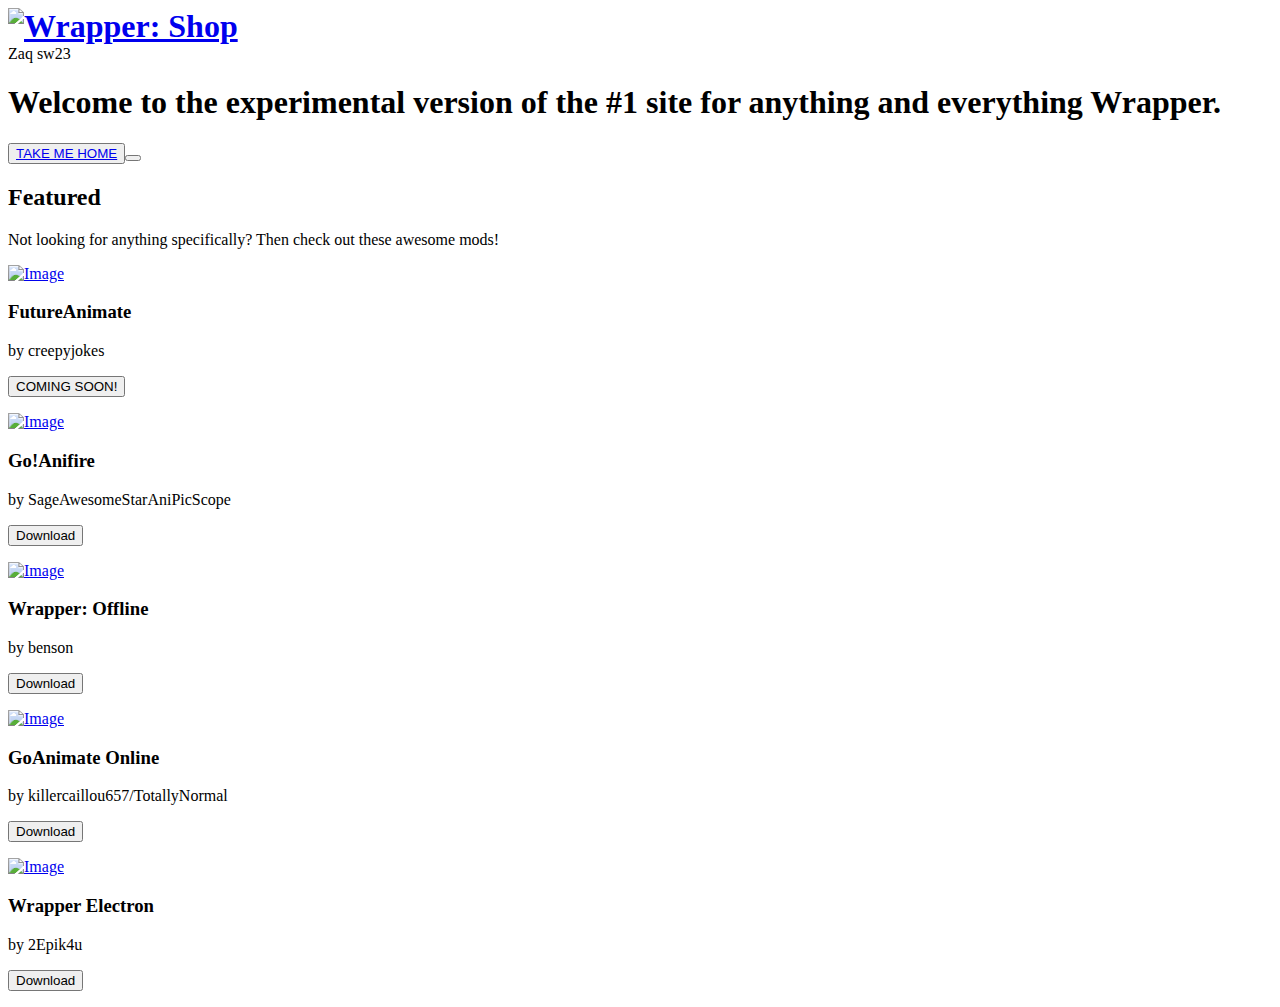
==== getcomedyworld.html @ 17486857 "Update getcomedyworld.html" ====
<!DOCTYPE html>
<html>
<head>
	<meta charset="UTF-8">
	<link rel="icon" href="favicon.ico" type="image/png">
	<title>Wrapper Shop Experimental</title>
	<meta name="description" content="Anything and everything Wrapper.">
	<link rel="stylesheet" type="text/css" href="pages/css/modern-normalize.css">
	<link rel="stylesheet" type="text/css" href="pages/css/global.css">
	<link rel="stylesheet" href="pages/css/fontawesome.css">
</head>
<body>

<header>
	<a href="https://wrappershop.ga"><h1 style="margin:0"><img id="logo" src="pages/img/logo.png" alt="Wrapper: Shop"/></h1></a>
	Zaq	sw23
</header>

<section class="banner">
    <h1 id=welcome-to-the-number1-site-for-anything-and-everything-wrapper>Welcome to the <strong>experimental</strong> version of the #1 site for anything and everything Wrapper.</h1>
    <button class="link-text"><a href="https://www.wrappershop.ga">TAKE ME HOME<button></a>

</section>

<main>

<h2 id="official-mods">Featured</h2>
<p>Not looking for anything specifically? Then check out these awesome mods!</p>

<div class="mod">
  <a href="https://cdn.discordapp.com/attachments/760700415741526056/762755337912451083/adam_labcoat.zip"><img src="https://cdn.discordapp.com/attachments/770369809229414443/771449169025040384/unknown.png" alt="Image" class="thumbnail"></a>
  <h3>FutureAnimate</h3>
  <p class="credit">by creepyjokes</p>
  <p><button><i class="fa fa-download"></i>COMING SOON!</button></p>
</div>
<div class="mod">
  <a href="https://cdn.discordapp.com/attachments/760700415741526056/768605936998416414/Awful_Caillou_Shirt_by_creepyjokes2000.zip"><img src="https://cdn.discordapp.com/attachments/770369809229414443/770374389333753906/unknown.png" alt="Image" class="thumbnail"></a>
  <h3>Go!Anifire</h3>
  <p class="credit">by SageAwesomeStarAniPicScope</p>
  <p><button><i class="fa fa-download"></i>Download</button></p>
</div>
<div class="mod">
  <a href="https://cdn.discordapp.com/attachments/760700415741526056/769273799840497704/Among_Us_Mask.zip"><img src="https://media.discordapp.net/attachments/760700415741526056/769273701207375922/AmongUs.png?width=387&height=218" alt="Image" class="thumbnail"></a>
  <h3>Wrapper: Offline</h3>
  <p class="credit">by benson</p>
  <p><button><i class="fa fa-download"></i>Download</button></p>
</div>
<div class="mod">
  <a href="https://www.vyond.ga"><img src="https://cdn.discordapp.com/attachments/770369809229414443/770374028065767512/unknown.png" alt="Image" class="thumbnail"></a>
  <h3>GoAnimate Online</h3>
  <p class="price">by killercaillou657/TotallyNormal</p>
  <p><button><i class="fa fa-download"></i>Download</button></p>
</div>
<div class="mod">
  <a href="https://github.com/2Epik4u/WrapperElectron/releases/download/1.0/wrapperelectron-win32-x64.rar"><img src="https://cdn.discordapp.com/attachments/760700415741526056/783819174690291752/unknown.png" alt="Image" class="thumbnail"></a>
  <h3>Wrapper Electron</h3>
  <p class="price">by 2Epik4u</p>
  <p><button><i class="fa fa-download"></i>Download</button></p>
</div>

</main>

</body></html>
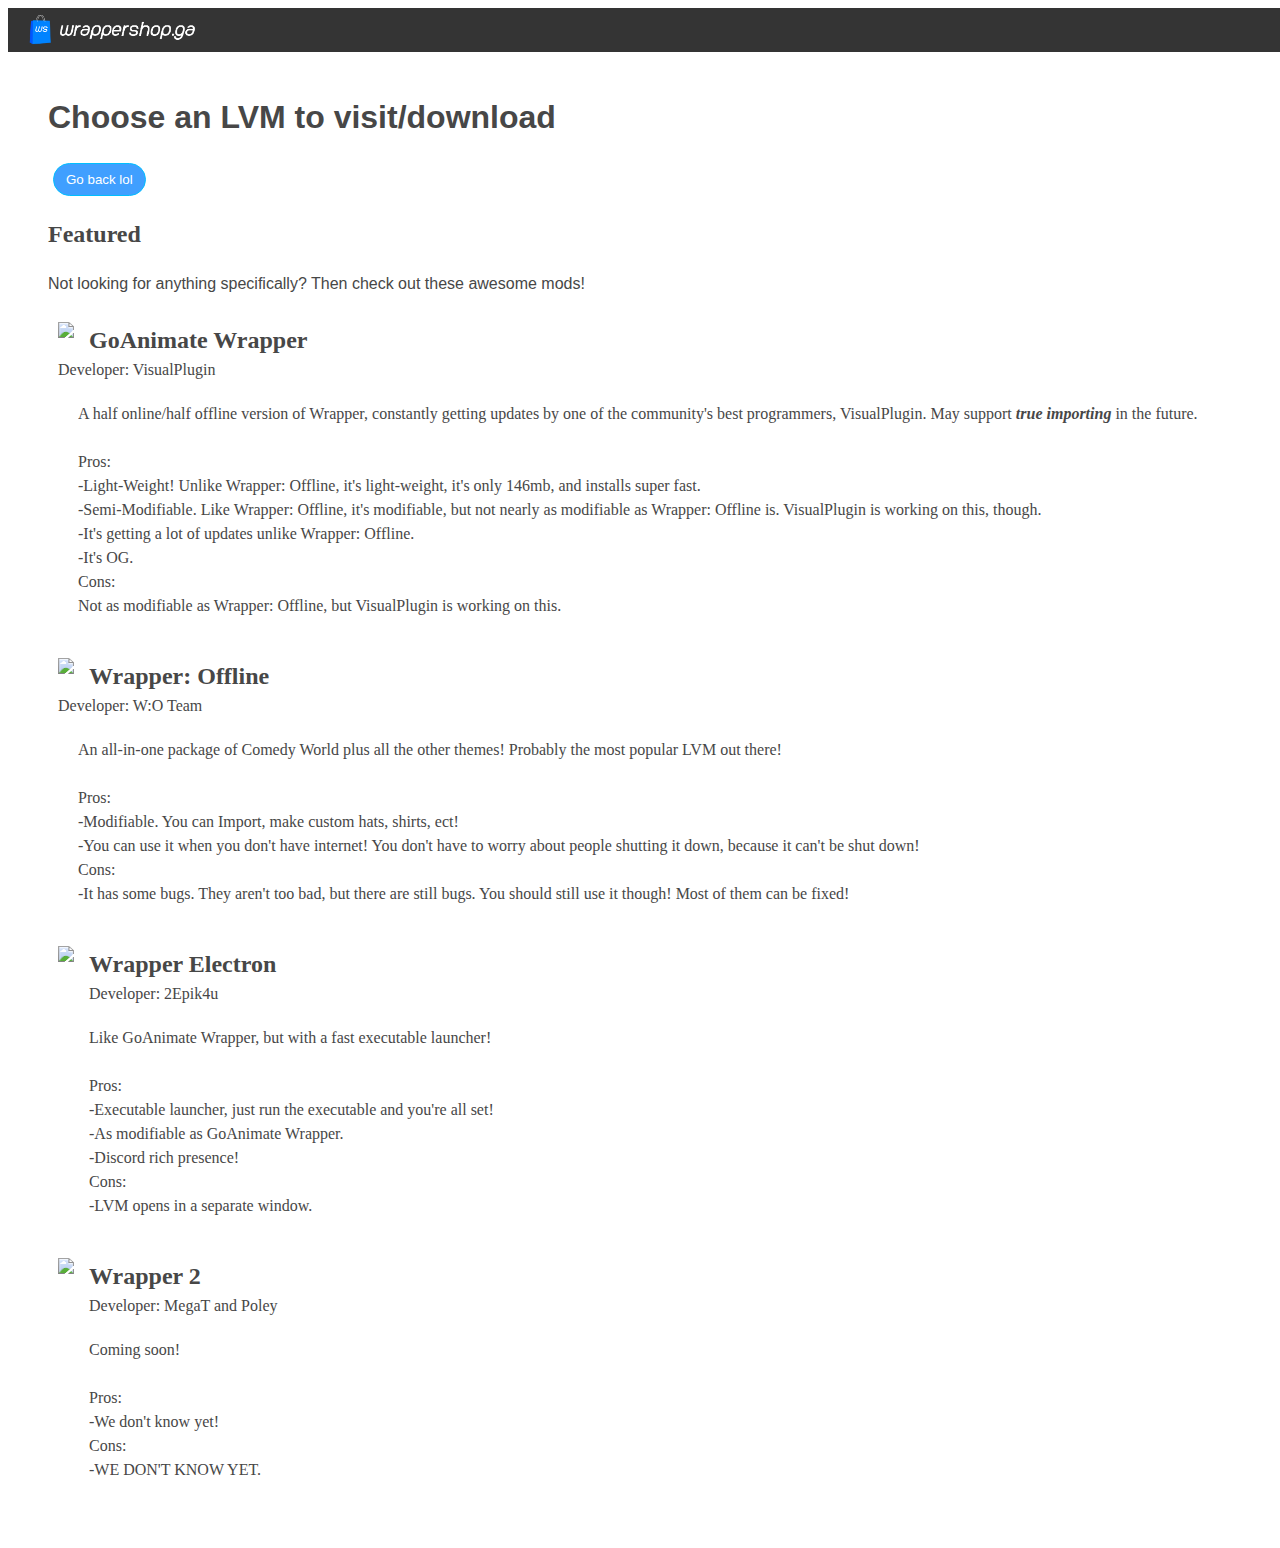
==== commit 08703400: "Update getcomedyworld.html" ====
--- a/getcomedyworld.html
+++ b/getcomedyworld.html
@@ -1,9 +1,9 @@
-<!DOCTYPE html>
+ <!DOCTYPE html>
 <html>
 <head>
 	<meta charset="UTF-8">
 	<link rel="icon" href="favicon.ico" type="image/png">
-	<title>Wrapper Shop Experimental</title>
+	<title>LVM Downloads | Wrapper Shop</title>
 	<meta name="description" content="Anything and everything Wrapper.">
 	<link rel="stylesheet" type="text/css" href="pages/css/modern-normalize.css">
 	<link rel="stylesheet" type="text/css" href="pages/css/global.css">
@@ -11,52 +11,168 @@
 </head>
 <body>
 
-<header>
-	<a href="https://wrappershop.ga"><h1 style="margin:0"><img id="logo" src="pages/img/logo.png" alt="Wrapper: Shop"/></h1></a>
-	Zaq	sw23
+<header style="position: unset">
+	<a href="https://wrappershop.ga"><h1 style="margin:0"><img id="logo" src="pages/img/logo.png" alt="wrappershop.ga"/></h1></a>
 </header>
 
-<section class="banner">
-    <h1 id=welcome-to-the-number1-site-for-anything-and-everything-wrapper>Welcome to the <strong>experimental</strong> version of the #1 site for anything and everything Wrapper.</h1>
-    <button class="link-text"><a href="https://www.wrappershop.ga">TAKE ME HOME<button></a>
+<main>
 
-</section>
-
-<main>
+<h1>Choose an LVM to visit/download</h1>
+<a href="index.html"><button class="link-text">Go back lol</button></a>
 
 <h2 id="official-mods">Featured</h2>
 <p>Not looking for anything specifically? Then check out these awesome mods!</p>
 
-<div class="mod">
-  <a href="https://cdn.discordapp.com/attachments/760700415741526056/762755337912451083/adam_labcoat.zip"><img src="https://cdn.discordapp.com/attachments/770369809229414443/771449169025040384/unknown.png" alt="Image" class="thumbnail"></a>
-  <h3>FutureAnimate</h3>
-  <p class="credit">by creepyjokes</p>
-  <p><button><i class="fa fa-download"></i>COMING SOON!</button></p>
+
+<div class="list">
+	<ul>
+		<a href="https://github.com/GoAnimate-Wrapper/GoAnimate-Wrapper/archive/master.zip" class="wraplink"><li>
+			<img src="https://cdn.discordapp.com/attachments/770369809229414443/786720109095288843/unknown.png" />
+			<h2>GoAnimate Wrapper</h2>
+			<p>Developer: VisualPlugin</p>
+			<div class="description"><p> A half online/half offline version of Wrapper, constantly getting updates by one of the community's best programmers, VisualPlugin. May support <i><strong>true importing</strong></i> in the future.<br /><br />
+			Pros:<br />
+			-Light-Weight! Unlike Wrapper: Offline, it's light-weight, it's only 146mb, and installs super fast.<br />
+			-Semi-Modifiable. Like Wrapper: Offline, it's modifiable, but not nearly as modifiable as Wrapper: Offline is. VisualPlugin is working on this, though.<br />
+			-It's getting a lot of updates unlike Wrapper: Offline.<br />
+			-It's OG.<br />
+			Cons:<br />
+			Not as modifiable as Wrapper: Offline, but VisualPlugin is working on this.</div>
+		</li></a>
+		<a href="https://mega.nz/file/SIwFyDKB#8Vh6u64YJo_vOEm_g7nxdeTnD068mxL_DGIJXDlyBtM" class="wraplink"><li>
+			<img src="https://cdn.discordapp.com/attachments/770369809229414443/786717878556426270/unknown.png" />
+			<h2>Wrapper: Offline</h2>
+			<p>Developer: W:O Team</p>
+			<div class="description"><p>An all-in-one package of Comedy World plus all the other themes! Probably the most popular LVM out there!<br /><br />
+			Pros:<br />
+			-Modifiable. You can Import, make custom hats, shirts, ect!<br />
+			-You can use it when you don't have internet! You don't have to worry about people shutting it down, because it can't be shut down!<br />
+			Cons:<br />
+			-It has some bugs. They aren't too bad, but there are still bugs. You should still use it though! Most of them can be fixed!<br />
+			</p>
+			</div>
+		</li></a>
+		<a href="https://cdn.discordapp.com/attachments/760700415741526056/791295037291626506/wrapperelectron-win32-x64.7z" class="wraplink"><li>
+			<img src="https://cdn.discordapp.com/attachments/760700415741526056/783819174690291752/unknown.png" class="wrap" />
+			<h2>Wrapper Electron</h2>
+			<p>Developer: 2Epik4u</p>
+			<div class="description"><p>Like GoAnimate Wrapper, but with a fast executable launcher!<br /><br />
+			Pros:<br />
+			-Executable launcher, just run the executable and you're all set!<br />
+			-As modifiable as GoAnimate Wrapper.<br />
+			-Discord rich presence!<br />
+			Cons:<br />
+			-LVM opens in a separate window.
+			</p>
+			</div>
+		</li></a>
+		<a href="/wrapper2.html" class="wraplink"><li>
+			<img src="https://cdn.discordapp.com/attachments/750566263398465568/762813188467064852/unknown.png" class="wrap" />
+			<h2>Wrapper 2</h2>
+			<p>Developer: MegaT and Poley</p>
+			<div class="description"><p>Coming soon!<br /><br />
+			Pros:<br />
+			-We don't know yet!<br />
+			Cons:<br />
+			-WE DON'T KNOW YET.
+			</p>
+			</div>
+		</li></a>
+	</ul>
 </div>
-<div class="mod">
-  <a href="https://cdn.discordapp.com/attachments/760700415741526056/768605936998416414/Awful_Caillou_Shirt_by_creepyjokes2000.zip"><img src="https://cdn.discordapp.com/attachments/770369809229414443/770374389333753906/unknown.png" alt="Image" class="thumbnail"></a>
-  <h3>Go!Anifire</h3>
-  <p class="credit">by SageAwesomeStarAniPicScope</p>
-  <p><button><i class="fa fa-download"></i>Download</button></p>
-</div>
-<div class="mod">
-  <a href="https://cdn.discordapp.com/attachments/760700415741526056/769273799840497704/Among_Us_Mask.zip"><img src="https://media.discordapp.net/attachments/760700415741526056/769273701207375922/AmongUs.png?width=387&height=218" alt="Image" class="thumbnail"></a>
-  <h3>Wrapper: Offline</h3>
-  <p class="credit">by benson</p>
-  <p><button><i class="fa fa-download"></i>Download</button></p>
-</div>
-<div class="mod">
-  <a href="https://www.vyond.ga"><img src="https://cdn.discordapp.com/attachments/770369809229414443/770374028065767512/unknown.png" alt="Image" class="thumbnail"></a>
-  <h3>GoAnimate Online</h3>
-  <p class="price">by killercaillou657/TotallyNormal</p>
-  <p><button><i class="fa fa-download"></i>Download</button></p>
-</div>
-<div class="mod">
-  <a href="https://github.com/2Epik4u/WrapperElectron/releases/download/1.0/wrapperelectron-win32-x64.rar"><img src="https://cdn.discordapp.com/attachments/760700415741526056/783819174690291752/unknown.png" alt="Image" class="thumbnail"></a>
-  <h3>Wrapper Electron</h3>
-  <p class="price">by 2Epik4u</p>
-  <p><button><i class="fa fa-download"></i>Download</button></p>
-</div>
+
+<style>
+
+.list {margin: 0; padding: 0;}
+
+div {
+  margin: 20px;
+}
+.description {
+	overflow: hidden;
+}
+
+ul {
+  list-style-type: none;
+  width: 100%;
+  padding-left: 0;
+}
+
+h2 {
+  font-family: Sailec
+}
+
+li img {
+  float: left;
+  margin: 0 15px 0 0;
+}
+
+li p, li h2 {
+  font-family: Sailec;
+  margin: 0;
+}
+
+li {
+  padding: 10px;
+  overflow: auto;
+}
+
+li:hover {
+  background: #eee;
+  cursor: pointer;
+}
+
+.wraplink:link, .wraplink:visited {
+	color: #474747;
+}
+
+.wrap {
+	height: 218px;
+}
+
+
+
+/**
+font importing
+**/
+@font-face {
+	font-family: 'Sailec';
+	font-weight: 100;
+	src: url('pages/fonts/Sailec-Thin.woff') format('woff');
+}
+
+@font-face {
+	font-family: 'Sailec';
+	font-weight: 200;
+	src: url('pages/fonts/Sailec-Light.woff') format('woff');
+}
+
+@font-face {
+	font-family: 'Sailec';
+	font-weight: 400;
+	src: url('pages/fonts/Sailec-Regular.woff') format('woff');
+}
+
+@font-face {
+	font-family: 'Sailec';
+	font-weight: 500;
+	src: url('pages/fonts/Sailec-Medium.woff') format('woff');
+}
+
+/* font weight 500 and font weight 700 (bold) are the same for better integration support */
+@font-face {
+	font-family: 'Sailec';
+	font-weight: 700;
+	src: url('pages/fonts/Sailec-Medium.woff') format('woff');
+}
+
+@font-face {
+	font-family: 'GlyphiconsRegular';
+	src: url('pages/fonts/glyphicons-regular.woff') format('woff');
+	font-weight: normal;
+	font-style: normal;
+}
+</style>
 
 </main>
 
--- a/pages/css/global.css
+++ b/pages/css/global.css
@@ -0,0 +1,350 @@
+/***
+this css has the general header/footer layout stuff
+***/
+
+/**
+general
+**/
+html,body{
+	background: #fff;
+	color: #474747;
+	font: 16px/1.5 'Sailec', Arial, sans-serif;
+	width:100%;height:100%;
+}
+body {
+	display: flex; 
+	flex-direction: column; 
+	overflow: visible;
+}
+
+
+/**
+header
+**/
+header {
+	/* style */
+	background: #1e1e1ee6;
+	color: #fff;
+	text-align: center;
+	backdrop-filter: blur(30px);
+	/* layout */
+	height: 44px;
+	padding: 0 15px;
+	display: flex;
+	justify-content: space-between;
+	position: fixed;
+	width: 100%;
+	z-index: 10000;
+}
+#logo {
+	margin-top: 4px;
+	height: 35px;
+}
+/* buttons */
+.button_big,
+.button_dropdown,
+.button_small {
+	/* style */
+	font-size: 14px;
+	text-decoration: none;
+	color: #fff;
+	border-radius: 6px;
+	/* layout */
+	display: inline-block;
+	padding: 5px 10px;
+	margin: 6px 5px;
+}
+.button_big:hover,
+.button_dropdown:hover,
+.button_small:hover {
+	cursor: pointer;
+}
+/* small buttons */
+.button_small,
+.button_dropdown { background: #1e1e1e }
+.button_small:hover,
+.button_dropdown:hover { background: #1e1e1e; color: #ff7920 }
+/* big buttons */
+.button_big {
+	background-color: #ff7920;
+	width: 160px;
+}
+.button_big:hover {
+	text-decoration: underline;
+}
+.dropdown {
+  position: relative;
+  display: inline-block;
+}
+
+.dropdown-content {
+	/* style */
+	background-color: #444;
+	border-radius: 6px;
+	/* layout */
+	padding: 10px 0;
+	margin: -6px 0;
+	text-align: left;
+	display: none;
+	position: absolute;
+	min-width: 160px;
+}
+
+.dropdown-content a {
+	/* style */
+	color: #ddd;
+	text-decoration: none;
+	/* layout */
+	display: block;
+	padding: 0.5px 20px;
+}
+
+.dropdown-content a:hover {background-color: #222; color: #ff7920;}
+
+.dropdown:hover .dropdown-content {
+  display: block;
+}
+
+.dropdown:hover .dropbtn {
+  background-color: #3e8e41;
+}
+
+/**
+header dropdowns
+**/
+/* change button margin/padding to fit dropdown */
+.dropdown_contain { padding: 0; margin: 6px 5px; }
+.dropdown_button { margin: 0; padding: 5px 10px; }
+.hamburger_button::before { margin: 0; padding: 5px 10px; font-family: GlyphiconsRegular; content: '\E188'; background-color: #1e1e1e; }
+/* make dropdown appear on hover */
+.dropdown_contain:hover>nav {
+	display: block;
+	cursor: default;
+}
+/* the dropdown itself */
+.dropdown_menu {
+	/* style */
+	background-color: #444;
+	border-radius: 6px;
+	/* layout */
+	width: 100%;
+	padding: 10px 0;
+	margin: 0;
+	text-align: left;
+	/* hover stuff */
+	position: relative;
+	float: left;
+	display: none;
+}
+/* dropdown links */
+.dropdown_menu>a {
+	/* style */
+	color: #ddd;
+	text-decoration: none;
+	/* layout */
+	display: block;
+	padding: 2px 20px;
+}
+.dropdown_menu>a:hover {
+	background: #222;
+	color: #ff7920;
+	cursor: pointer;
+}
+/* dropdown header and separation */
+.dropdown_menu>h2 {
+	/* style */
+	color: #fff;
+	font-size: 15px;
+	/* layout */
+	margin:0;
+	padding:2px 20px;
+}
+.dropdown_menu>hr {
+	border: 1px solid #222;
+	margin: 10px 0;
+}
+.banner {
+    width: 100%;
+    padding: 90px 40px;
+    background-image: url(../img/banner2020.png);
+    color: #fff;
+    text-align: center;
+    padding-bottom: 400px;
+    background-position: bottom, center;
+    background-repeat-y: no-repeat;
+    background-color: #123;
+}
+.banner>h1 {
+	font-size: 30px;
+}
+.link-text {
+  cursor: pointer;
+  font-weight: 500;
+  color: #462311;
+  background: #007fffbf;
+  border: 1px solid #00bfff;
+  border-radius: 50px;
+  padding: 8px 12px;
+  margin: 0 5px;
+  transition: 0.25s cubic-bezier(0.4, 0, 0.2, 1);
+}
+.link-text {
+  color: #fff;
+}
+.link-text:hover {
+  background-color: #000000;
+}
+a:visited {
+  text-decoration: none;
+  color: #fff;
+}
+a {
+	text-decoration: none;
+	color: #fff;
+}
+main {
+	padding: 20px 40px;
+}
+
+.mod {
+  width: auto;
+  margin: auto;
+  text-align: left;
+  border-radius: 5px;
+  display: inline-table;
+  margin: 9px;
+}
+
+.mod>h3 {
+	margin: 8px 0 0 0;
+}
+
+img.thumbnail {
+  height: 160px;
+  border-radius: 6px;
+  /** dehover animation **/
+  transition: 0.15s cubic-bezier(0.22, 0.61, 0.36, 1);
+}
+
+img.thumbnail:hover {
+  transform: scale(1.06);
+  /** hover animation **/
+  transition: .15s cubic-bezier(.39,.9,.27,1.35);
+}
+
+.credit {
+  font-size: 15px;
+  margin: 6px 0 0 0;
+}
+
+.mod button {
+  border: none;
+  outline: 0;
+  padding: 12px;
+  color: white;
+  background-color: #5595c7;
+  text-align: center;
+  cursor: pointer;
+  width: 90%;
+  font-size: 18px;
+  border-radius: 5px;
+  transition: 0.15s cubic-bezier(0.22, 0.61, 0.36, 1);
+}
+
+.mod button:hover {
+  filter: opacity(0.7);
+  transition: 0.15s cubic-bezier(0.22, 0.61, 0.36, 1);
+}
+iframe.discord-widget {
+	float: right;
+	margin-top: 25px;
+}
+.downloadbutton {
+  border: none;
+  outline: 0;
+  padding: 12px;
+  color: white;
+  background-color: #5595c7;
+  text-align: center;
+  cursor: pointer;
+  width: 90%;
+  font-size: 18px;
+  border-radius: 5px;
+  transition: 0.15s cubic-bezier(0.22, 0.61, 0.36, 1);
+}
+
+.downloadbutton:hover {
+  filter: opacity(0.7);
+  transition: 0.15s cubic-bezier(0.22, 0.61, 0.36, 1);
+}
+/**
+footer
+**/
+footer{
+	background: #1e1e1e;
+	margin-top: auto; /* footer at the foot */
+	display: flex;
+	justify-content: center;
+	color: #fff;
+	padding: 45px 0;
+}
+footer div div {
+	margin: 5px 10px;
+	display: inline-block;
+}
+/* links */
+footer a {
+	color: #fff;
+	text-decoration:none;
+	font-weight: bold;
+}
+footer a:hover {
+	text-decoration: underline;
+}
+footer h2 {
+    margin: 0px;
+    text-transform: uppercase;
+    font-size: 23px;
+    color: #b9b9b9;
+}
+
+/**
+font importing
+**/
+@font-face {
+	font-family: 'Sailec';
+	font-weight: 100;
+	src: url('.../fonts/Sailec-Thin.woff') format('woff');
+}
+
+@font-face {
+	font-family: 'Sailec';
+	font-weight: 200;
+	src: url('../fonts/Sailec-Light.woff') format('woff');
+}
+
+@font-face {
+	font-family: 'Sailec';
+	font-weight: 400;
+	src: url('../fonts/Sailec-Regular.woff') format('woff');
+}
+
+@font-face {
+	font-family: 'Sailec';
+	font-weight: 500;
+	src: url('../fonts/Sailec-Medium.woff') format('woff');
+}
+
+/* font weight 500 and font weight 700 (bold) are the same for better integration support */
+@font-face {
+	font-family: 'Sailec';
+	font-weight: 700;
+	src: url('../fonts/Sailec-Medium.woff') format('woff');
+}
+
+@font-face {
+	font-family: 'GlyphiconsRegular';
+	src: url('../fonts/glyphicons-regular.woff') format('woff');
+	font-weight: normal;
+	font-style: normal;
+}
